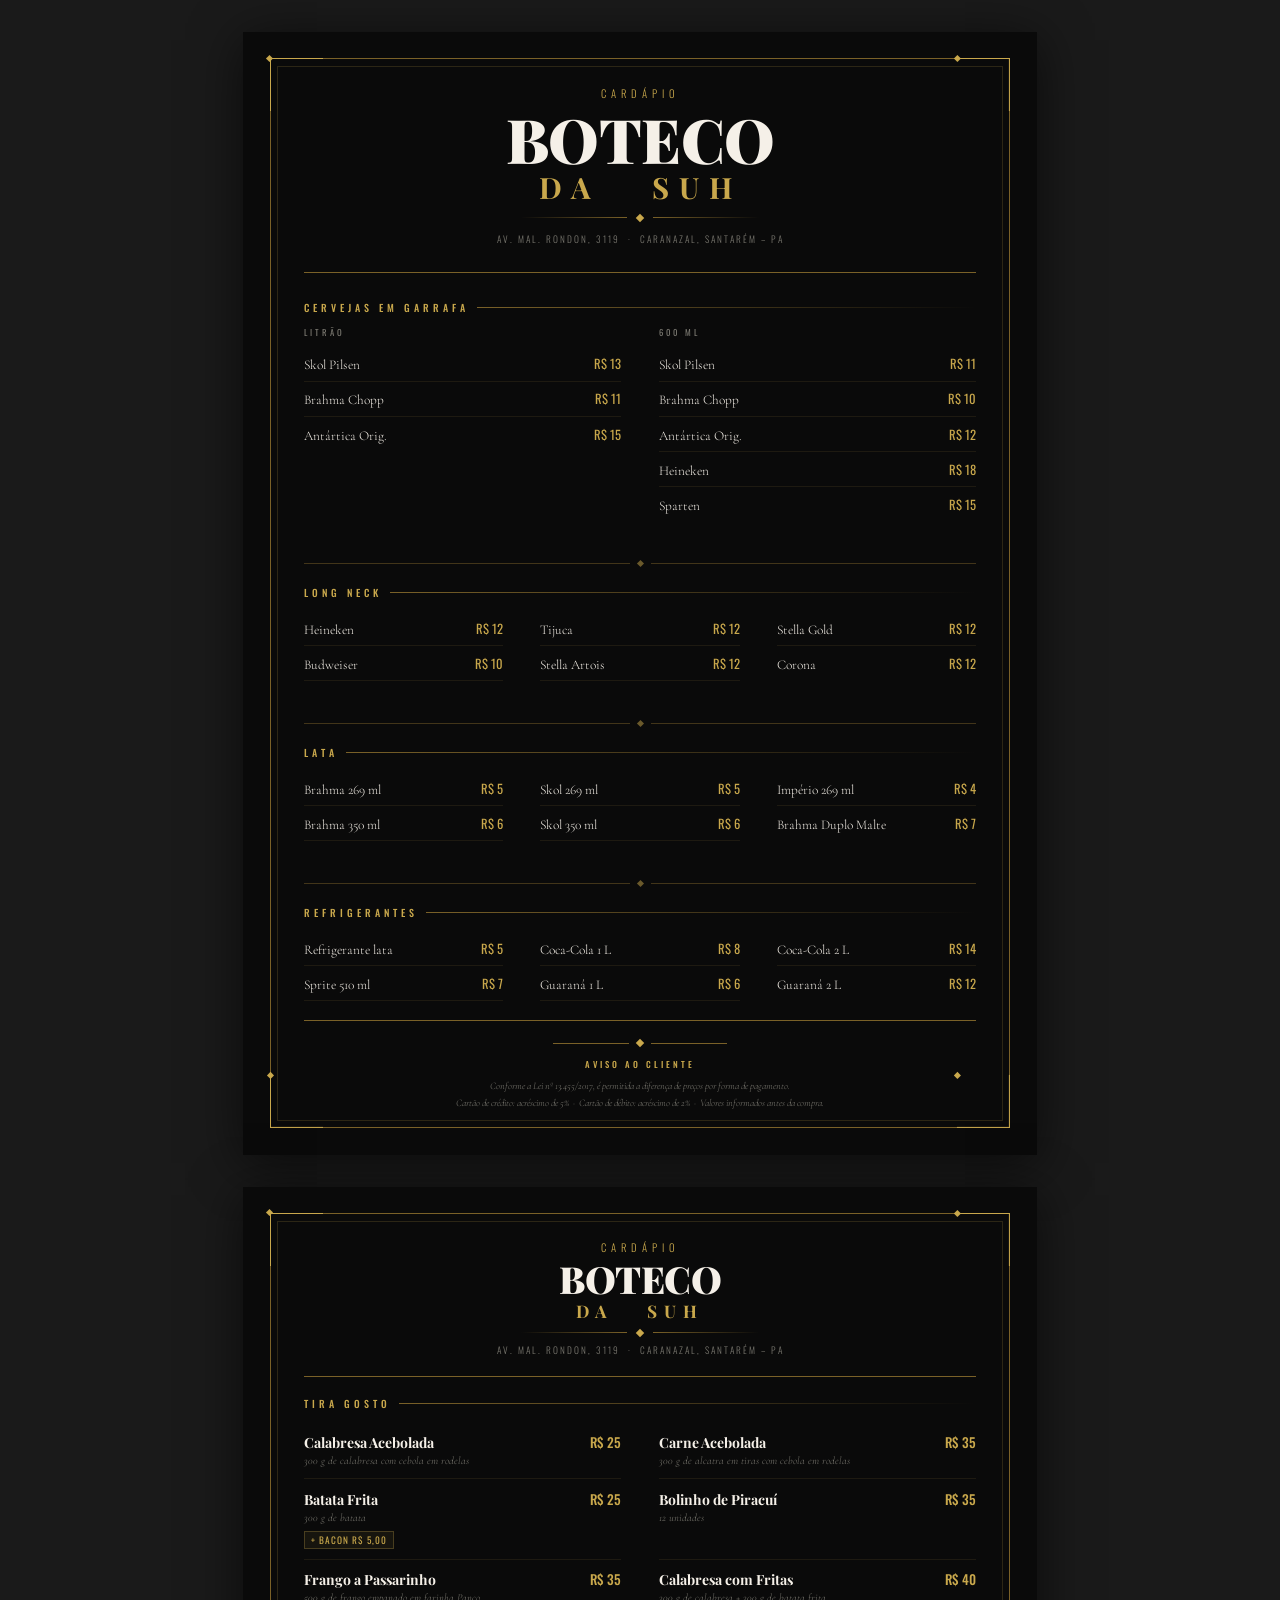
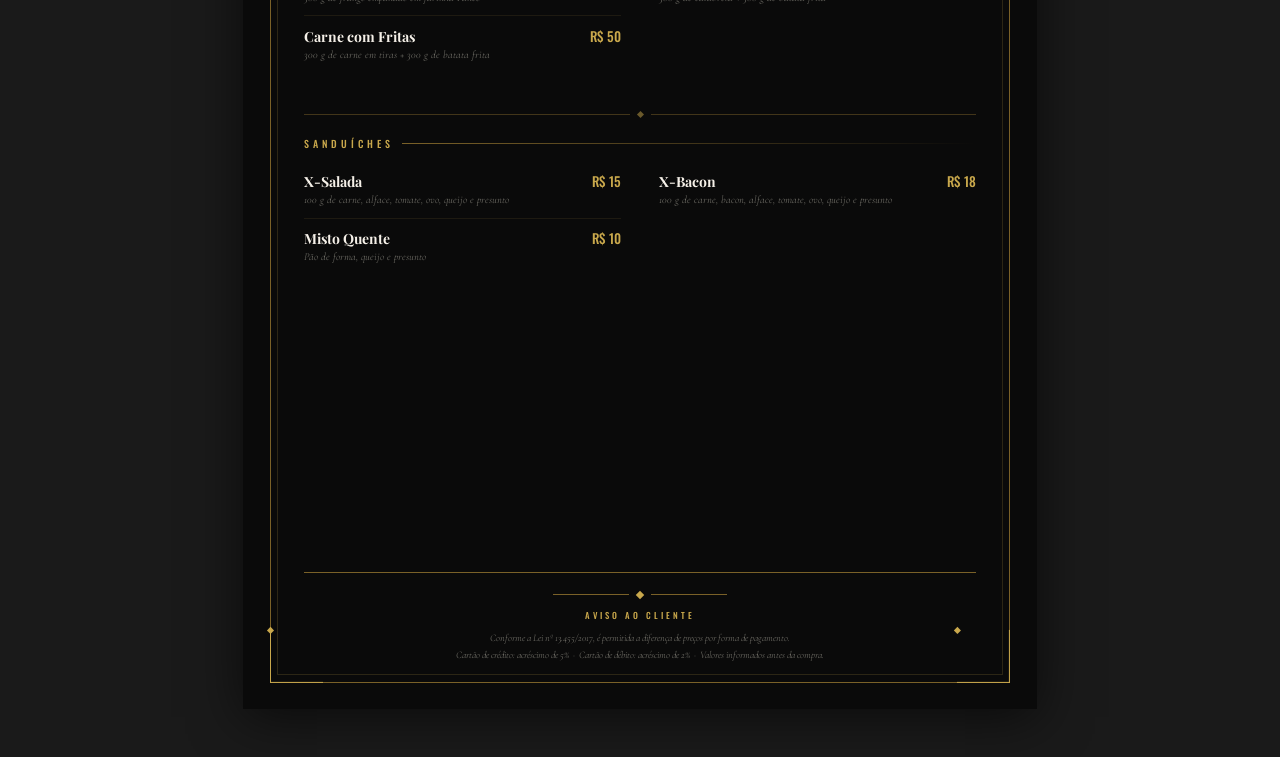
==== cdp-btc.html @ ca15e481 "Adiciona link do cardápio no Boteco da Suh" ====
<!DOCTYPE html>
<html lang="pt-BR">
<head>
<meta charset="UTF-8">
<title>Cardápio – Boteco da Suh</title>
<link href="https://fonts.googleapis.com/css2?family=Playfair+Display:wght@400;700;900&family=Cormorant+Garamond:ital,wght@0,300;0,400;0,600;1,300&family=Oswald:wght@300;400;500&display=swap" rel="stylesheet">
<style>

/* ═══════════════════════════════════════
   RESET & VARIÁVEIS
════════════════════════════════════════ */
*, *::before, *::after { box-sizing: border-box; margin: 0; padding: 0; }

:root {
  --preto:         #0a0a0a;
  --dourado:       #c9a84c;
  --dourado-claro: #e8c96a;
  --dourado-esc:   #7a6128;
  --branco:        #f5f0e8;
  --cinza:         #7a7870;
}

/* ═══════════════════════════════════════
   CONFIGURAÇÃO DE IMPRESSÃO
════════════════════════════════════════ */
@page {
  size: A4 portrait;
  margin: 0;
}

@media print {
  body { background: var(--preto) !important; -webkit-print-color-adjust: exact; print-color-adjust: exact; }
  .sheet { page-break-after: always; box-shadow: none !important; }
  .sheet:last-child { page-break-after: avoid; }
}

/* ═══════════════════════════════════════
   FOLHA A4  (210 × 297 mm)
════════════════════════════════════════ */
body {
  background: #1a1a1a;
  font-family: 'Cormorant Garamond', Georgia, serif;
  -webkit-font-smoothing: antialiased;
  display: flex;
  flex-direction: column;
  align-items: center;
  gap: 32px;
  padding: 32px 0 48px;
}

.sheet {
  width: 210mm;
  min-height: 297mm;
  height: 297mm;
  background: var(--preto);
  color: var(--branco);
  position: relative;
  overflow: hidden;
  box-shadow: 0 8px 48px rgba(0,0,0,0.6);

  /* padding interno = margens da folha impressa */
  padding: 14mm 16mm 12mm;

  display: flex;
  flex-direction: column;
}

/* ── Borda ornamental da folha ── */
.sheet::before {
  content: '';
  position: absolute;
  inset: 7mm;
  border: 1px solid var(--dourado-esc);
  pointer-events: none;
}
.sheet::after {
  content: '';
  position: absolute;
  inset: 9mm;
  border: 1px solid rgba(201,168,76,0.18);
  pointer-events: none;
}

/* ── Cantos ornamentais ── */
.corner {
  position: absolute;
  width: 14mm;
  height: 14mm;
  z-index: 2;
}
.corner::before, .corner::after {
  content: '';
  position: absolute;
  background: var(--dourado);
}
.corner::before { width: 1px; height: 100%; left: 0; top: 0; }
.corner::after  { width: 100%; height: 1px; left: 0; top: 0; }

.corner.tl { top: 7mm; left: 7mm; }
.corner.tr { top: 7mm; right: 7mm; transform: scaleX(-1); }
.corner.bl { bottom: 7mm; left: 7mm; transform: scaleY(-1); }
.corner.br { bottom: 7mm; right: 7mm; transform: scale(-1); }

/* losango nos cantos */
.corner .diamond {
  position: absolute;
  width: 5px; height: 5px;
  background: var(--dourado);
  transform: rotate(45deg);
  top: -2.5px; left: -2.5px;
}
.corner.tr .diamond { left: auto; right: -2.5px; }
.corner.bl .diamond { top: auto; bottom: -2.5px; }
.corner.br .diamond { top: auto; bottom: -2.5px; right: -2.5px; left: auto; }

/* ═══════════════════════════════════════
   CABEÇALHO
════════════════════════════════════════ */
.sheet-header {
  text-align: center;
  padding-bottom: 7mm;
  margin-bottom: 7mm;
  border-bottom: 1px solid var(--dourado-esc);
  flex-shrink: 0;
}

.eyebrow {
  font-family: 'Oswald', sans-serif;
  font-size: 8pt;
  font-weight: 300;
  letter-spacing: 5px;
  color: var(--dourado);
  text-transform: uppercase;
  margin-bottom: 3mm;
}

.logo {
  font-family: 'Playfair Display', serif;
  font-size: 46pt;
  font-weight: 900;
  line-height: 0.88;
  color: var(--branco);
  text-transform: uppercase;
  letter-spacing: -0.5px;
}
.logo span {
  display: block;
  font-size: 22pt;
  font-weight: 700;
  color: var(--dourado);
  letter-spacing: 10px;
  margin-top: 2mm;
}

.header-rule {
  display: flex;
  align-items: center;
  justify-content: center;
  gap: 10px;
  margin: 4mm 0 3mm;
}
.header-rule::before, .header-rule::after {
  content: '';
  width: 28mm;
  height: 1px;
  background: linear-gradient(to right, transparent, var(--dourado-esc));
}
.header-rule::after {
  background: linear-gradient(to left, transparent, var(--dourado-esc));
}
.rhombus {
  width: 6px; height: 6px;
  background: var(--dourado);
  transform: rotate(45deg);
  flex-shrink: 0;
}

.address {
  font-family: 'Oswald', sans-serif;
  font-size: 7pt;
  font-weight: 300;
  letter-spacing: 2px;
  color: var(--cinza);
  text-transform: uppercase;
}

/* ── Cabeçalho compacto (pág. 2) ── */
.sheet-header.compact {
  padding-bottom: 5mm;
  margin-bottom: 5mm;
}
.sheet-header.compact .logo { font-size: 28pt; }
.sheet-header.compact .logo span { font-size: 13pt; letter-spacing: 7px; }
.sheet-header.compact .eyebrow { margin-bottom: 2mm; }
.sheet-header.compact .header-rule { margin: 3mm 0 2mm; }

/* ═══════════════════════════════════════
   CONTEÚDO – CRESCE PARA PREENCHER
════════════════════════════════════════ */
.sheet-body {
  flex: 1;
  display: flex;
  flex-direction: column;
}

/* ═══════════════════════════════════════
   SEÇÃO
════════════════════════════════════════ */
section {
  margin-bottom: 5.5mm;
}
section:last-of-type {
  margin-bottom: 0;
}

.section-label {
  display: flex;
  align-items: center;
  gap: 8px;
  margin-bottom: 3mm;
}
.section-label h2 {
  font-family: 'Oswald', sans-serif;
  font-size: 7.5pt;
  font-weight: 500;
  letter-spacing: 4px;
  color: var(--dourado);
  text-transform: uppercase;
  white-space: nowrap;
}
.section-label::after {
  content: '';
  flex: 1;
  height: 1px;
  background: linear-gradient(to right, var(--dourado-esc), transparent);
}

/* ═══════════════════════════════════════
   GRID BEBIDAS
════════════════════════════════════════ */
.drinks-grid {
  display: grid;
  grid-template-columns: 1fr 1fr;
  column-gap: 10mm;
}
.drinks-grid.cols-3 { grid-template-columns: 1fr 1fr 1fr; }

.drink-row {
  display: flex;
  justify-content: space-between;
  align-items: baseline;
  padding: 2mm 0;
  border-bottom: 1px solid rgba(201,168,76,0.10);
}
.drink-row:last-child { border-bottom: none; }

.drink-name {
  font-size: 10pt;
  font-weight: 300;
  color: var(--branco);
}
.drink-price {
  font-family: 'Oswald', sans-serif;
  font-size: 9.5pt;
  font-weight: 400;
  color: var(--dourado);
  margin-left: 6px;
  white-space: nowrap;
}

/* ═══════════════════════════════════════
   GRID COMIDAS
════════════════════════════════════════ */
.food-grid {
  display: grid;
  grid-template-columns: 1fr 1fr;
  gap: 0 10mm;
}

.food-item {
  padding: 2.5mm 0;
  border-bottom: 1px solid rgba(201,168,76,0.10);
}
.food-item:nth-last-child(-n+2) { border-bottom: none; }

.food-header {
  display: flex;
  justify-content: space-between;
  align-items: baseline;
  gap: 4px;
}
.food-name {
  font-family: 'Playfair Display', serif;
  font-size: 10.5pt;
  font-weight: 700;
  color: var(--branco);
}
.food-price {
  font-family: 'Oswald', sans-serif;
  font-size: 10pt;
  font-weight: 500;
  color: var(--dourado);
  white-space: nowrap;
}
.food-desc {
  font-size: 8pt;
  font-weight: 300;
  font-style: italic;
  color: var(--cinza);
  line-height: 1.4;
  margin-top: 0.5mm;
}
.adicional-tag {
  display: inline-flex;
  margin-top: 1.5mm;
  background: rgba(201,168,76,0.07);
  border: 1px solid rgba(201,168,76,0.28);
  padding: 1px 6px;
}
.adicional-tag span {
  font-family: 'Oswald', sans-serif;
  font-size: 7pt;
  letter-spacing: 1px;
  color: var(--dourado);
  text-transform: uppercase;
}

/* ═══════════════════════════════════════
   ESPAÇADOR FLEXÍVEL
════════════════════════════════════════ */
.spacer { flex: 1; }

/* ═══════════════════════════════════════
   RODAPÉ DA FOLHA
════════════════════════════════════════ */
.sheet-footer {
  flex-shrink: 0;
  text-align: center;
  padding-top: 5mm;
  border-top: 1px solid var(--dourado-esc);
  margin-top: 5mm;
}

.footer-rule {
  display: flex;
  align-items: center;
  justify-content: center;
  gap: 8px;
  margin-bottom: 3mm;
}
.footer-rule::before, .footer-rule::after {
  content: '';
  width: 20mm;
  height: 1px;
  background: var(--dourado-esc);
}

.aviso-title {
  font-family: 'Oswald', sans-serif;
  font-size: 6.5pt;
  font-weight: 500;
  letter-spacing: 3px;
  color: var(--dourado);
  text-transform: uppercase;
  margin-bottom: 2mm;
}
.aviso-text {
  font-size: 7.5pt;
  font-weight: 300;
  font-style: italic;
  color: var(--cinza);
  line-height: 1.7;
}

/* separador entre seções na pág. 1 */
.group-divider {
  display: flex;
  align-items: center;
  justify-content: center;
  gap: 8px;
  margin: 5mm 0;
  opacity: 0.5;
}
.group-divider::before, .group-divider::after {
  content: '';
  flex: 1;
  height: 1px;
  background: var(--dourado-esc);
}
.group-divider .rhombus { width: 5px; height: 5px; }

</style>
</head>
<body>

<!-- ╔══════════════════════════════════╗
     ║        FOLHA 1 – BEBIDAS        ║
     ╚══════════════════════════════════╝ -->
<div class="sheet">

  <!-- cantos ornamentais -->
  <div class="corner tl"><div class="diamond"></div></div>
  <div class="corner tr"><div class="diamond"></div></div>
  <div class="corner bl"><div class="diamond"></div></div>
  <div class="corner br"><div class="diamond"></div></div>

  <!-- CABEÇALHO PRINCIPAL -->
  <header class="sheet-header">
    <div class="eyebrow">Cardápio</div>
    <div class="logo">Boteco<span>da &nbsp; Suh</span></div>
    <div class="header-rule"><div class="rhombus"></div></div>
    <div class="address">Av. Mal. Rondon, 3119 &nbsp;·&nbsp; Caranazal, Santarém – PA</div>
  </header>

  <!-- CORPO DA FOLHA 1 -->
  <div class="sheet-body">

    <!-- CERVEJAS: litrão + 600 ml lado a lado -->
    <section>
      <div class="section-label"><h2>Cervejas em Garrafa</h2></div>
      <div style="display:grid; grid-template-columns:1fr 1fr; gap:0 10mm;">

        <!-- coluna esquerda: litrão -->
        <div>
          <div style="font-family:'Oswald',sans-serif;font-size:6.5pt;letter-spacing:3px;color:var(--cinza);text-transform:uppercase;margin-bottom:2mm;">Litrão</div>
          <div class="drink-row"><span class="drink-name">Skol Pilsen</span><span class="drink-price">R$ 13</span></div>
          <div class="drink-row"><span class="drink-name">Brahma Chopp</span><span class="drink-price">R$ 11</span></div>
          <div class="drink-row"><span class="drink-name">Antártica Orig.</span><span class="drink-price">R$ 15</span></div>
        </div>

        <!-- coluna direita: 600 ml -->
        <div>
          <div style="font-family:'Oswald',sans-serif;font-size:6.5pt;letter-spacing:3px;color:var(--cinza);text-transform:uppercase;margin-bottom:2mm;">600 ml</div>
          <div class="drink-row"><span class="drink-name">Skol Pilsen</span><span class="drink-price">R$ 11</span></div>
          <div class="drink-row"><span class="drink-name">Brahma Chopp</span><span class="drink-price">R$ 10</span></div>
          <div class="drink-row"><span class="drink-name">Antártica Orig.</span><span class="drink-price">R$ 12</span></div>
          <div class="drink-row"><span class="drink-name">Heineken</span><span class="drink-price">R$ 18</span></div>
          <div class="drink-row"><span class="drink-name">Sparten</span><span class="drink-price">R$ 15</span></div>
        </div>

      </div>
    </section>

    <div class="group-divider"><div class="rhombus"></div></div>

    <!-- LONG NECK -->
    <section>
      <div class="section-label"><h2>Long Neck</h2></div>
      <div class="drinks-grid cols-3">
        <div class="drink-row"><span class="drink-name">Heineken</span><span class="drink-price">R$ 12</span></div>
        <div class="drink-row"><span class="drink-name">Tijuca</span><span class="drink-price">R$ 12</span></div>
        <div class="drink-row"><span class="drink-name">Stella Gold</span><span class="drink-price">R$ 12</span></div>
        <div class="drink-row"><span class="drink-name">Budweiser</span><span class="drink-price">R$ 10</span></div>
        <div class="drink-row"><span class="drink-name">Stella Artois</span><span class="drink-price">R$ 12</span></div>
        <div class="drink-row"><span class="drink-name">Corona</span><span class="drink-price">R$ 12</span></div>
      </div>
    </section>

    <div class="group-divider"><div class="rhombus"></div></div>

    <!-- LATA -->
    <section>
      <div class="section-label"><h2>Lata</h2></div>
      <div class="drinks-grid cols-3">
        <div class="drink-row"><span class="drink-name">Brahma 269 ml</span><span class="drink-price">R$ 5</span></div>
        <div class="drink-row"><span class="drink-name">Skol 269 ml</span><span class="drink-price">R$ 5</span></div>
        <div class="drink-row"><span class="drink-name">Império 269 ml</span><span class="drink-price">R$ 4</span></div>
        <div class="drink-row"><span class="drink-name">Brahma 350 ml</span><span class="drink-price">R$ 6</span></div>
        <div class="drink-row"><span class="drink-name">Skol 350 ml</span><span class="drink-price">R$ 6</span></div>
        <div class="drink-row"><span class="drink-name">Brahma Duplo Malte</span><span class="drink-price">R$ 7</span></div>
      </div>
    </section>

    <div class="group-divider"><div class="rhombus"></div></div>

    <!-- REFRIGERANTES -->
    <section>
      <div class="section-label"><h2>Refrigerantes</h2></div>
      <div class="drinks-grid cols-3">
        <div class="drink-row"><span class="drink-name">Refrigerante lata</span><span class="drink-price">R$ 5</span></div>
        <div class="drink-row"><span class="drink-name">Coca-Cola 1 L</span><span class="drink-price">R$ 8</span></div>
        <div class="drink-row"><span class="drink-name">Coca-Cola 2 L</span><span class="drink-price">R$ 14</span></div>
        <div class="drink-row"><span class="drink-name">Sprite 510 ml</span><span class="drink-price">R$ 7</span></div>
        <div class="drink-row"><span class="drink-name">Guaraná 1 L</span><span class="drink-price">R$ 6</span></div>
        <div class="drink-row"><span class="drink-name">Guaraná 2 L</span><span class="drink-price">R$ 12</span></div>
      </div>
    </section>

    <!-- espaçador empurra rodapé para baixo -->
    <div class="spacer"></div>

  </div><!-- /sheet-body -->

  <!-- RODAPÉ FOLHA 1 -->
  <footer class="sheet-footer">
    <div class="footer-rule"><div class="rhombus"></div></div>
    <div class="aviso-title">Aviso ao Cliente</div>
    <p class="aviso-text">
      Conforme a Lei nº 13.455/2017, é permitida a diferença de preços por forma de pagamento.<br>
      Cartão de crédito: acréscimo de 5% &nbsp;·&nbsp; Cartão de débito: acréscimo de 2% &nbsp;·&nbsp; Valores informados antes da compra.
    </p>
  </footer>

</div><!-- /sheet 1 -->


<!-- ╔══════════════════════════════════╗
     ║    FOLHA 2 – TIRA GOSTO        ║
     ╚══════════════════════════════════╝ -->
<div class="sheet">

  <div class="corner tl"><div class="diamond"></div></div>
  <div class="corner tr"><div class="diamond"></div></div>
  <div class="corner bl"><div class="diamond"></div></div>
  <div class="corner br"><div class="diamond"></div></div>

  <!-- CABEÇALHO COMPACTO -->
  <header class="sheet-header compact">
    <div class="eyebrow">Cardápio</div>
    <div class="logo">Boteco<span>da &nbsp; Suh</span></div>
    <div class="header-rule"><div class="rhombus"></div></div>
    <div class="address">Av. Mal. Rondon, 3119 &nbsp;·&nbsp; Caranazal, Santarém – PA</div>
  </header>

  <!-- CORPO FOLHA 2 -->
  <div class="sheet-body">

    <!-- TIRA GOSTO -->
    <section>
      <div class="section-label"><h2>Tira Gosto</h2></div>
      <div class="food-grid">

        <div class="food-item">
          <div class="food-header">
            <span class="food-name">Calabresa Acebolada</span>
            <span class="food-price">R$ 25</span>
          </div>
          <p class="food-desc">300 g de calabresa com cebola em rodelas</p>
        </div>

        <div class="food-item">
          <div class="food-header">
            <span class="food-name">Carne Acebolada</span>
            <span class="food-price">R$ 35</span>
          </div>
          <p class="food-desc">300 g de alcatra em tiras com cebola em rodelas</p>
        </div>

        <div class="food-item">
          <div class="food-header">
            <span class="food-name">Batata Frita</span>
            <span class="food-price">R$ 25</span>
          </div>
          <p class="food-desc">300 g de batata</p>
          <div class="adicional-tag"><span>+ Bacon R$ 5,00</span></div>
        </div>

        <div class="food-item">
          <div class="food-header">
            <span class="food-name">Bolinho de Piracuí</span>
            <span class="food-price">R$ 35</span>
          </div>
          <p class="food-desc">12 unidades</p>
        </div>

        <div class="food-item">
          <div class="food-header">
            <span class="food-name">Frango a Passarinho</span>
            <span class="food-price">R$ 35</span>
          </div>
          <p class="food-desc">500 g de frango empanado em farinha Panco</p>
        </div>

        <div class="food-item">
          <div class="food-header">
            <span class="food-name">Calabresa com Fritas</span>
            <span class="food-price">R$ 40</span>
          </div>
          <p class="food-desc">300 g de calabresa + 300 g de batata frita</p>
        </div>

        <div class="food-item">
          <div class="food-header">
            <span class="food-name">Carne com Fritas</span>
            <span class="food-price">R$ 50</span>
          </div>
          <p class="food-desc">300 g de carne em tiras + 300 g de batata frita</p>
        </div>

      </div>
    </section>

    <div class="group-divider"><div class="rhombus"></div></div>

    <!-- SANDUÍCHES -->
    <section>
      <div class="section-label"><h2>Sanduíches</h2></div>
      <div class="food-grid">

        <div class="food-item">
          <div class="food-header">
            <span class="food-name">X-Salada</span>
            <span class="food-price">R$ 15</span>
          </div>
          <p class="food-desc">100 g de carne, alface, tomate, ovo, queijo e presunto</p>
        </div>

        <div class="food-item">
          <div class="food-header">
            <span class="food-name">X-Bacon</span>
            <span class="food-price">R$ 18</span>
          </div>
          <p class="food-desc">100 g de carne, bacon, alface, tomate, ovo, queijo e presunto</p>
        </div>

        <div class="food-item">
          <div class="food-header">
            <span class="food-name">Misto Quente</span>
            <span class="food-price">R$ 10</span>
          </div>
          <p class="food-desc">Pão de forma, queijo e presunto</p>
        </div>

      </div>
    </section>

    <div class="spacer"></div>

  </div><!-- /sheet-body -->

  <!-- RODAPÉ FOLHA 2 -->
  <footer class="sheet-footer">
    <div class="footer-rule"><div class="rhombus"></div></div>
    <div class="aviso-title">Aviso ao Cliente</div>
    <p class="aviso-text">
      Conforme a Lei nº 13.455/2017, é permitida a diferença de preços por forma de pagamento.<br>
      Cartão de crédito: acréscimo de 5% &nbsp;·&nbsp; Cartão de débito: acréscimo de 2% &nbsp;·&nbsp; Valores informados antes da compra.
    </p>
  </footer>

</div><!-- /sheet 2 -->

</body>
</html>
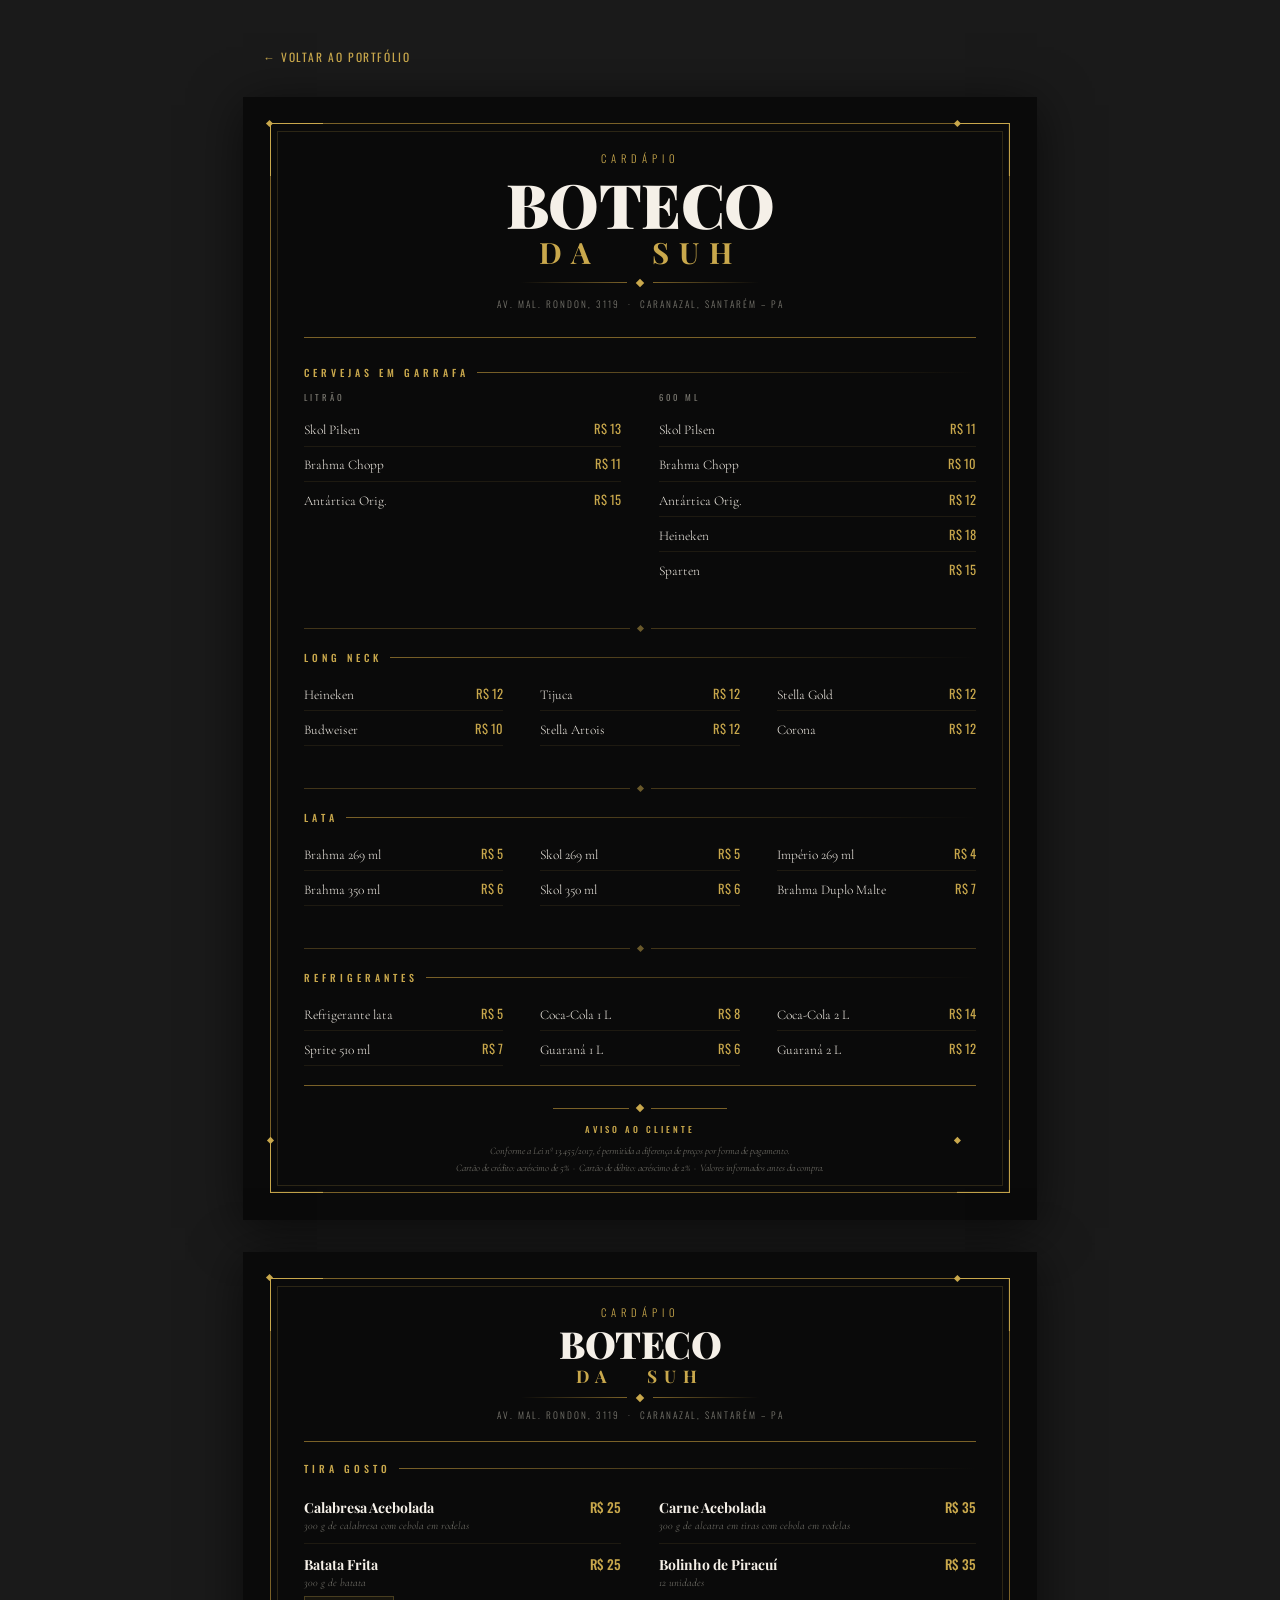
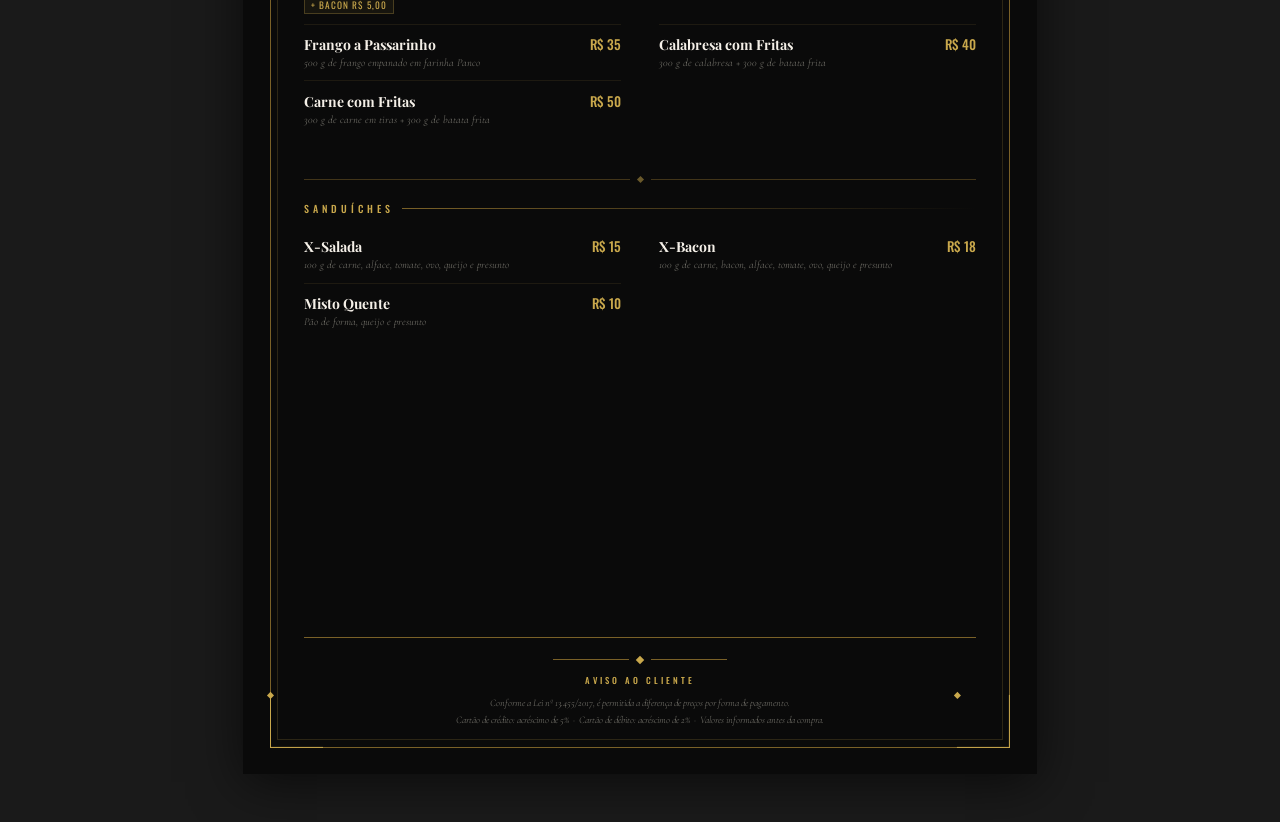
==== commit 91500dbb: "Integra prévia do cardápio ao case Boteco da Suh" ====
--- a/cdp-btc.html
+++ b/cdp-btc.html
@@ -30,8 +30,32 @@
 
 @media print {
   body { background: var(--preto) !important; -webkit-print-color-adjust: exact; print-color-adjust: exact; }
+  .menu-standalone-nav { display: none !important; }
   .sheet { page-break-after: always; box-shadow: none !important; }
   .sheet:last-child { page-break-after: avoid; }
+}
+
+.menu-standalone-nav {
+  width: min(210mm, 100%);
+  margin: 0 auto;
+  padding: 1rem 1.25rem 0;
+  display: flex;
+  justify-content: flex-start;
+}
+
+.menu-standalone-nav a {
+  font-family: 'Oswald', sans-serif;
+  font-size: 0.72rem;
+  font-weight: 400;
+  letter-spacing: 0.14em;
+  text-transform: uppercase;
+  color: var(--dourado);
+  text-decoration: none;
+  transition: color 0.2s ease;
+}
+
+.menu-standalone-nav a:hover {
+  color: var(--dourado-claro);
 }
 
 /* ═══════════════════════════════════════
@@ -392,6 +416,10 @@
 </style>
 </head>
 <body>
+
+<nav class="menu-standalone-nav" aria-label="Navegação">
+  <a href="index.html?project=project-2" id="menu-back-link">← Voltar ao portfólio</a>
+</nav>
 
 <!-- ╔══════════════════════════════════╗
      ║        FOLHA 1 – BEBIDAS        ║
@@ -640,5 +668,17 @@
 
 </div><!-- /sheet 2 -->
 
+<script>
+(function () {
+  var params = new URLSearchParams(window.location.search);
+  var lang = params.get("lang") === "en" ? "en" : "pt";
+  document.documentElement.lang = lang === "en" ? "en" : "pt-BR";
+  var back = document.getElementById("menu-back-link");
+  if (back) {
+    back.textContent = lang === "en" ? "← Back to portfolio" : "← Voltar ao portfólio";
+    back.href = "index.html?project=project-2";
+  }
+})();
+</script>
 </body>
 </html>
